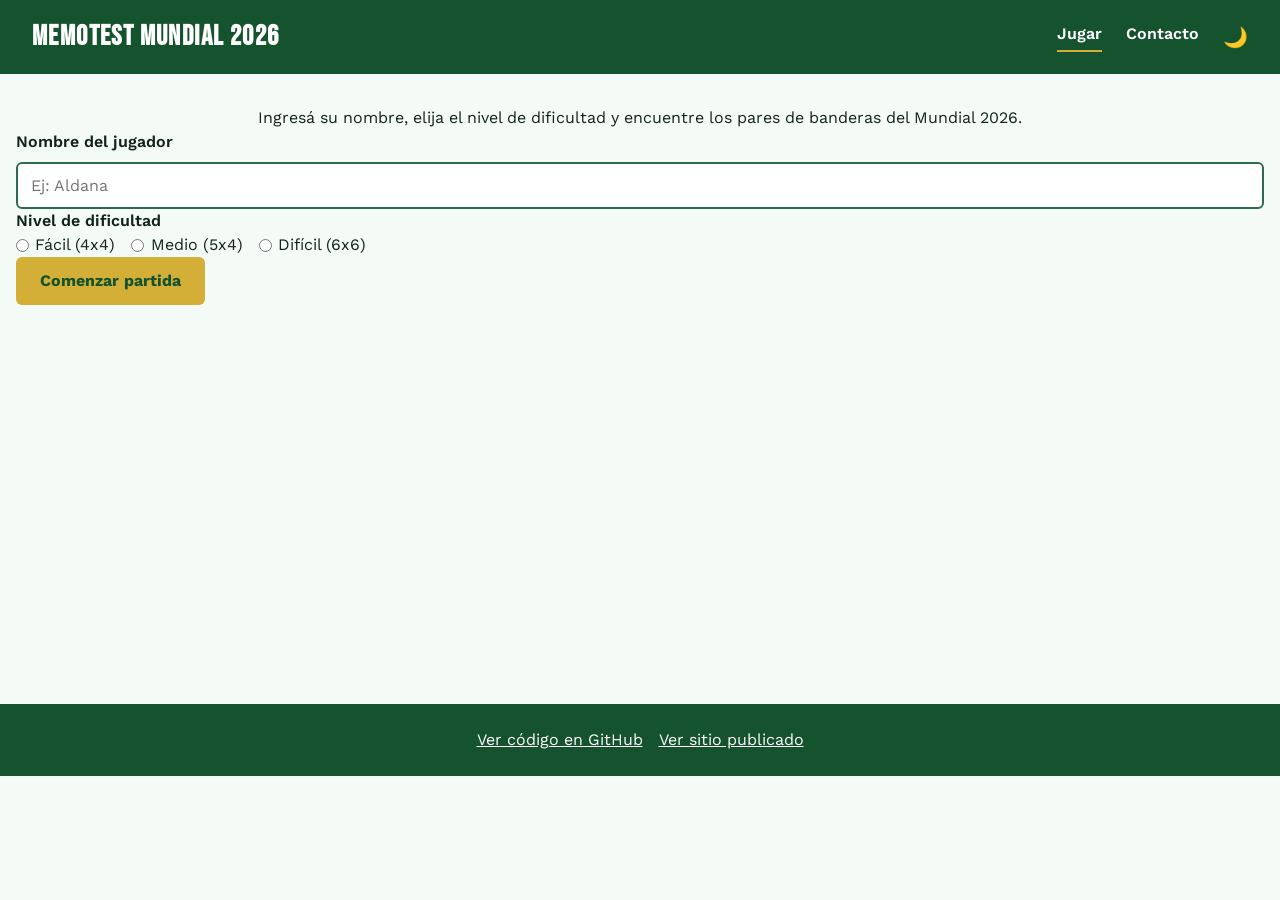
==== html/index.html @ a3298aa1 "Agregar sistema de puntaje e intentos" ====
<!DOCTYPE html>
<html lang="es">

<head>
  <meta charset="UTF-8">
  <meta name="viewport" content="width=device-width, initial-scale=1.0">
  <title>Memotest Mundial 2026</title>
  <link rel="preconnect" href="https://fonts.googleapis.com">
  <link rel="preconnect" href="https://fonts.gstatic.com" crossorigin>
  <link href="https://fonts.googleapis.com/css2?family=Bebas+Neue&family=Work+Sans:wght@400;600;700&display=swap" rel="stylesheet">
  <link rel="stylesheet" href="../css/reset.css">
  <link rel="stylesheet" href="../css/estilos.css">
</head>


<body>
  <header class="encabezado">
    <h1 class="titulo-principal">Memotest Mundial 2026</h1>
    <nav class="navegacion">
      <a href="index.html" class="enlace-nav enlace-nav--activo">Jugar</a>
      <a href="contacto.html" class="enlace-nav">Contacto</a>
      <button type="button" id="botonTema" class="boton-tema" aria-label="Cambiar modo claro u oscuro">🌙</button>
    </nav>
  </header>

  <main class="contenido-principal">
    <section id="pantallaInicio" class="pantalla-inicio">
    </section>
      <p class="texto-intro">Ingresá su nombre, elija el nivel de dificultad y encuentre los pares de banderas del Mundial 2026.</p>

      <div class="campo-formulario">
        <label for="campoNombre" class="etiqueta-campo">Nombre del jugador</label>
        <input type="text" id="campoNombre" class="entrada-texto" maxlength="20" placeholder="Ej: Aldana">
        <p id="errorNombre" class="mensaje-error oculto"></p>
      </div>

      <fieldset class="campo-formulario campo-nivel">
        <legend class="etiqueta-campo">Nivel de dificultad</legend>
        <div class="opciones-nivel">
          
          <label class="opcion-nivel">
            <input type="radio" name="nivel" value="facil">
            Fácil (4x4)
          </label>
          <label class="opcion-nivel">
            <input type="radio" name="nivel" value="medio">
            Medio (5x4)
          </label>
          <label class="opcion-nivel">
            <input type="radio" name="nivel" value="dificil">
            Difícil (6x6)
          </label>
        </div>
        <p id="errorNivel" class="mensaje-error oculto"></p>
      </fieldset>

      <button type="button" id="botonComenzar" class="boton-principal">Comenzar partida</button>
    <section id="pantallaJuego" class="pantalla-juego oculto">
    </section>
  </main>

  <footer class="pie-pagina">
    <a href="https://github.com/AldanaMunoz/MemotestDAW_Grupo4.git" target="_blank" rel="noopener noreferrer" class="enlace-externo">Ver código en GitHub</a>
    <a href="https://AldanaMunoz.github.io/MemotestDAW_Grupo4/" target="_blank" rel="noopener noreferrer" class="enlace-externo">Ver sitio publicado</a>
  </footer>

  <script src="../js/validaciones.js"></script>
  <script src="../js/principal.js"></script>
  <script src="js/temporizador.js"></script>
  <script src="js/juego.js"></script>
  <script src="js/puntaje.js"></script>
</body>

</html>
---- css/estilos.css ----
/* ===== Variables de diseno ===== */

:root {
  --color-cancha-oscuro: #14532d;
  --color-cancha-claro: #2d6a4f;
  --color-dorado: #d4af37;
  --color-dorado-oscuro: #b8932e;
  --color-error: #e63946;
  --color-texto-claro: #ffffff;

  --color-fondo: #f4fbf7;
  --color-texto: #10241a;
  --color-superficie: #ffffff;

  --fuente-titulos: "Bebas Neue", sans-serif;
  --fuente-texto: "Work Sans", sans-serif;
}

/* ===== Base ===== */

body {
  font-family: var(--fuente-texto);
  background-color: var(--color-fondo);
  color: var(--color-texto);
}

.titulo-principal {
  font-family: var(--fuente-titulos);
  font-size: 1.75rem;
  letter-spacing: 0.05em;
}

.oculto {
  display: none !important;
}

/* ===== Encabezado ===== */

.encabezado {
  display: flex;
  justify-content: space-between;
  align-items: center;
  flex-wrap: wrap;
  gap: 1rem;
  padding: 1rem 2rem;
  background-color: var(--color-cancha-oscuro);
  color: var(--color-texto-claro);
}

.navegacion {
  display: flex;
  align-items: center;
  gap: 1.5rem;
}

.enlace-nav {
  font-weight: 600;
  padding-bottom: 0.25rem;
  border-bottom: 2px solid transparent;
}

.enlace-nav--activo {
  border-bottom-color: var(--color-dorado);
}

.boton-tema {
  font-size: 1.25rem;
}

/* ===== Contenido principal ===== */

.contenido-principal {
  min-height: 70vh;
  padding: 2rem 1rem;
}

.pantalla-inicio,
.pantalla-juego,
.pantalla-contacto {
  display: flex;
  flex-direction: column;
  align-items: center;
  gap: 1.5rem;
  max-width: 600px;
  margin: 0 auto;
}

/* ===== Pie de pagina ===== */

.pie-pagina {
  display: flex;
  justify-content: center;
  gap: 1rem;
  flex-wrap: wrap;
  padding: 1.5rem;
  background-color: var(--color-cancha-oscuro);
  color: var(--color-texto-claro);
}

.enlace-externo {
  text-decoration: underline;
}

.texto-intro {
  text-align: center;
}

.campo-formulario {
  display: flex;
  flex-direction: column;
  gap: 0.5rem;
  width: 100%;
}

.etiqueta-campo {
  font-weight: 600;
}

.entrada-texto {
  padding: 0.6rem 0.8rem;
  border: 2px solid var(--color-cancha-claro);
  border-radius: 6px;
  font-size: 1rem;
  background-color: var(--color-superficie);
  color: var(--color-texto);
}

.entrada-textarea {
  resize: vertical;
  font-family: var(--fuente-texto);
}

.campo-nivel {
  border: none;
  padding: 0;
  margin: 0;
}

.opciones-nivel {
  display: flex;
  flex-wrap: wrap;
  gap: 1rem;
}

.opcion-nivel {
  display: flex;
  align-items: center;
  gap: 0.4rem;
}

.mensaje-error {
  color: var(--color-error);
  font-size: 0.9rem;
  font-weight: 600;
}

.boton-principal {
  padding: 0.75rem 1.5rem;
  background-color: var(--color-dorado);
  color: var(--color-cancha-oscuro);
  font-weight: 700;
  border-radius: 6px;
  font-size: 1rem;
}

.boton-principal:hover {
  background-color: var(--color-dorado-oscuro);
}
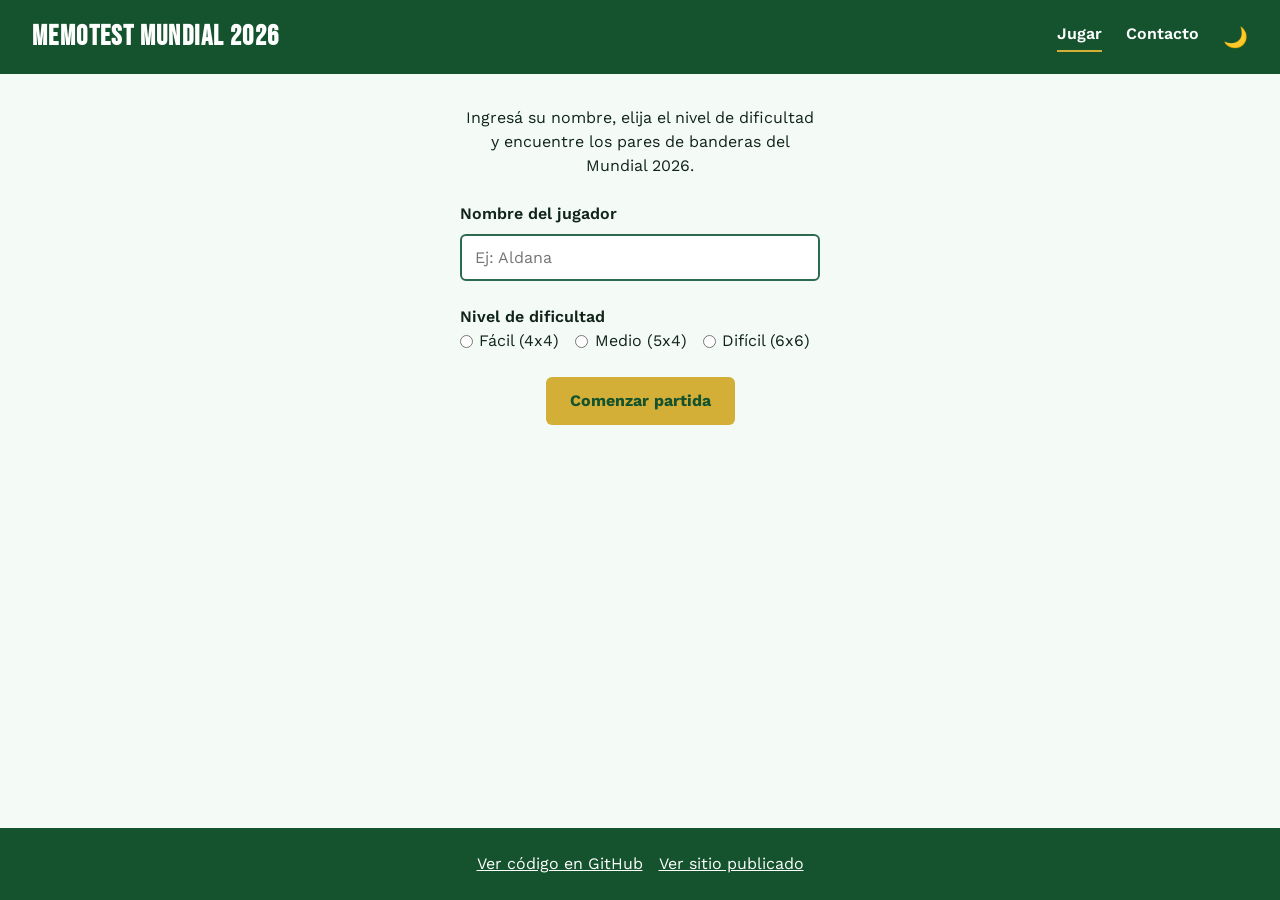
==== commit 26ae2ea0: "Fix disposicion y tamaño de cartas" ====
--- a/html/index.html
+++ b/html/index.html
@@ -25,7 +25,6 @@
 
   <main class="contenido-principal">
     <section id="pantallaInicio" class="pantalla-inicio">
-    </section>
       <p class="texto-intro">Ingresá su nombre, elija el nivel de dificultad y encuentre los pares de banderas del Mundial 2026.</p>
 
       <div class="campo-formulario">
@@ -55,7 +54,81 @@
       </fieldset>
 
       <button type="button" id="botonComenzar" class="boton-principal">Comenzar partida</button>
+    </section>
     <section id="pantallaJuego" class="pantalla-juego oculto">
+      <div class="panel-estado">
+        <p class="dato-estado">Jugador: <span id="valorJugador"></span></p>
+        <p class="dato-estado">Nivel: <span id="valorNivel"></span></p>
+        <p class="dato-estado">Intentos: <span id="valorIntentos">0</span></p>
+        <p class="dato-estado">Errores: <span id="valorErrores">0</span></p>
+        <p class="dato-estado">Puntaje: <span id="valorPuntaje">0</span></p>
+        <p class="dato-estado">Tiempo: <span id="valorTiempo">00:00</span></p>
+      </div>
+      <div id="tablero" class="tablero"></div>
+
+      <div id="modalFinal" class="modal oculto">
+        <div class="modal-contenido">
+          <h2 class="modal-titulo">¡Partida completada!</h2>
+          <p>Jugador: <span id="finalJugador"></span></p>
+          <p>Nivel: <span id="finalNivel"></span></p>
+          <p>Intentos: <span id="finalIntentos"></span></p>
+          <p>Errores: <span id="finalErrores"></span></p>
+          <p>Tiempo: <span id="finalTiempo"></span></p>
+          <p>Puntaje final: <span id="finalPuntaje"></span></p>
+          <div class="acciones-modal">
+            <button type="button" id="botonJugarDeNuevo" class="boton-principal">Jugar de nuevo</button>
+            <button type="button" id="botonCambiarJugador" class="boton-secundario">Cambiar jugador o nivel</button>
+          </div>
+        </div>
+      </div>
+
+      <div class="acciones-juego">
+        <button type="button" id="botonRanking" class="boton-secundario">Ver ranking</button>
+      </div>
+
+      <div id="modalRanking" class="modal oculto">
+        <div class="modal-contenido">
+          <h2 class="modal-titulo">Ranking de partidas</h2>
+          <div class="controles-ranking">
+            <label for="selectorOrden">Ordenar por</label>
+            <select id="selectorOrden">
+              <option value="puntaje">Puntaje</option>
+              <option value="fecha">Fecha</option>
+              <option value="duracion">Duración</option>
+              <option value="nivel">Nivel</option>
+            </select>
+          </div>
+          <table class="tabla-ranking">
+            <thead>
+              <tr>
+                <th>Jugador</th>
+                <th>Nivel</th>
+                <th>Puntaje</th>
+                <th>Intentos</th>
+                <th>Errores</th>
+                <th>Tiempo</th>
+                <th>Fecha</th>
+              </tr>
+            </thead>
+            <tbody id="cuerpoTablaRanking"></tbody>
+          </table>
+          <div class="acciones-modal">
+            <button type="button" id="botonBorrarRanking" class="boton-peligro">Borrar historial</button>
+            <button type="button" id="botonCerrarRanking" class="boton-secundario">Cerrar</button>
+          </div>
+        </div>
+      </div>
+
+      <div id="modalConfirmarBorrado" class="modal oculto">
+        <div class="modal-contenido">
+          <h2 class="modal-titulo">¿Borrar todo el historial?</h2>
+          <p>Esta acción no se puede deshacer.</p>
+          <div class="acciones-modal">
+            <button type="button" id="botonConfirmarBorrado" class="boton-peligro">Sí, borrar</button>
+            <button type="button" id="botonCancelarBorrado" class="boton-secundario">Cancelar</button>
+          </div>
+        </div>
+      </div>
     </section>
   </main>
 
@@ -66,9 +139,13 @@
 
   <script src="../js/validaciones.js"></script>
   <script src="../js/principal.js"></script>
-  <script src="js/temporizador.js"></script>
-  <script src="js/juego.js"></script>
-  <script src="js/puntaje.js"></script>
+  <script src="../js/datos.js"></script>
+  <script src="../js/tablero.js"></script>
+  <script src="../js/temporizador.js"></script>
+  <script src="../js/juego.js"></script>
+  <script src="../js/puntaje.js"></script>
+  <script src="../js/ranking.js"></script>
+  <script src="../js/tema.js"></script>
 </body>
 
-</html>+</html>
--- a/css/estilos.css
+++ b/css/estilos.css
@@ -22,6 +22,10 @@
   font-family: var(--fuente-texto);
   background-color: var(--color-fondo);
   color: var(--color-texto);
+  min-height: 100vh;
+  overflow-x: hidden;
+  display: flex;
+  flex-direction: column;
 }
 
 .titulo-principal {
@@ -70,8 +74,14 @@
 /* ===== Contenido principal ===== */
 
 .contenido-principal {
-  min-height: 70vh;
+  flex: 1;
+  width: 100%;
   padding: 2rem 1rem;
+  display: flex;
+  flex-wrap: wrap;
+  align-items: flex-start;
+  justify-content: center;
+  gap: 2rem;
 }
 
 .pantalla-inicio,
@@ -83,6 +93,16 @@
   gap: 1.5rem;
   max-width: 600px;
   margin: 0 auto;
+}
+
+.pantalla-inicio {
+  flex: 0 1 360px;
+}
+
+.pantalla-juego {
+  flex: 1 1 560px;
+  max-width: 860px;
+  width: 100%;
 }
 
 /* ===== Pie de pagina ===== */
@@ -165,4 +185,237 @@
 
 .boton-principal:hover {
   background-color: var(--color-dorado-oscuro);
-}+}
+
+.panel-estado {
+  display: flex;
+  flex-wrap: wrap;
+  gap: 1rem;
+  justify-content: center;
+  background-color: var(--color-superficie);
+  padding: 0.75rem 1.25rem;
+  border-radius: 8px;
+  width: 100%;
+}
+
+.dato-estado {
+  font-weight: 600;
+  font-size: 0.9rem;
+}
+
+.tablero {
+  --columnas-tablero: 4;
+  --tamano-carta: 80px;
+  display: grid;
+  grid-template-columns: repeat(var(--columnas-tablero), var(--tamano-carta));
+  gap: 0.6rem;
+  justify-content: center;
+  max-width: 100%;
+  width: fit-content;
+  margin: 0 auto;
+}
+
+.tablero--medio {
+  --columnas-tablero: 5;
+}
+
+.tablero--dificil {
+  --columnas-tablero: 9;
+}
+
+.carta {
+  width: var(--tamano-carta);
+  aspect-ratio: 1;
+  perspective: 800px;
+  background: none;
+  padding: 0;
+}
+
+.carta-interior {
+  display: block;
+  position: relative;
+  width: 100%;
+  height: 100%;
+  transition: transform 0.5s;
+  transform-style: preserve-3d;
+}
+
+.carta.carta-volteada .carta-interior,
+.carta.carta-encontrada .carta-interior {
+  transform: rotateY(180deg);
+}
+
+.carta-cara {
+  position: absolute;
+  top: 0;
+  left: 0;
+  width: 100%;
+  height: 100%;
+  display: flex;
+  flex-direction: column;
+  align-items: center;
+  justify-content: center;
+  backface-visibility: hidden;
+  border-radius: 8px;
+}
+
+.carta-dorso {
+  background-color: var(--color-cancha-claro);
+  font-size: 1.5rem;
+}
+
+.carta-frente {
+  background-color: var(--color-superficie);
+  border: 2px solid var(--color-dorado);
+  transform: rotateY(180deg);
+  gap: 0.15rem;
+}
+
+.carta-bandera {
+  font-size: 1.4rem;
+}
+
+.carta-nombre {
+  font-size: 0.65rem;
+  text-align: center;
+  max-width: 100%;
+  padding: 0 4px;
+  line-height: 1.1;
+  overflow-wrap: break-word;
+}
+
+.acciones-juego {
+  display: flex;
+  justify-content: center;
+}
+
+.modal {
+  position: fixed;
+  top: 0;
+  left: 0;
+  width: 100%;
+  height: 100%;
+  background-color: rgba(8, 20, 13, 0.65);
+  display: flex;
+  align-items: center;
+  justify-content: center;
+  padding: 1rem;
+  z-index: 10;
+}
+
+.modal.oculto {
+  display: none;
+}
+
+.modal-contenido {
+  background-color: var(--color-superficie);
+  color: var(--color-texto);
+  padding: 1.5rem;
+  border-radius: 10px;
+  max-width: 480px;
+  width: 100%;
+  max-height: 85vh;
+  overflow-y: auto;
+  display: flex;
+  flex-direction: column;
+  gap: 0.75rem;
+}
+
+.modal-titulo {
+  font-family: var(--fuente-titulos);
+  font-size: 1.5rem;
+  letter-spacing: 0.03em;
+}
+
+.acciones-modal {
+  display: flex;
+  gap: 0.75rem;
+  flex-wrap: wrap;
+}
+
+.boton-secundario {
+  padding: 0.6rem 1.2rem;
+  background-color: var(--color-cancha-claro);
+  color: var(--color-texto-claro);
+  border-radius: 6px;
+  font-weight: 600;
+}
+
+.boton-peligro {
+  padding: 0.6rem 1.2rem;
+  background-color: var(--color-error);
+  color: var(--color-texto-claro);
+  border-radius: 6px;
+  font-weight: 600;
+}
+
+.controles-ranking {
+  display: flex;
+  align-items: center;
+  gap: 0.5rem;
+}
+
+.tabla-ranking {
+  width: 100%;
+  border-collapse: collapse;
+  font-size: 0.85rem;
+}
+
+.tabla-ranking th,
+.tabla-ranking td {
+  border-bottom: 1px solid var(--color-cancha-claro);
+  padding: 0.4rem;
+  text-align: left;
+}
+
+/* ===== Tema ===== */
+
+[data-tema="oscuro"] {
+  --color-fondo: #0d1b14;
+  --color-texto: #f4fbf7;
+  --color-superficie: #16321f;
+}
+
+.formulario-contacto {
+  width: 100%;
+  display: flex;
+  flex-direction: column;
+  gap: 1rem;
+}
+
+@media (max-width: 768px) {
+  .encabezado {
+    padding: 1rem;
+  }
+
+  .panel-estado {
+    gap: 0.6rem;
+  }
+
+  .tablero {
+    --tamano-carta: min(80px, calc((100vw - 3.8rem) / 4));
+  }
+
+  .tablero--medio {
+    --tamano-carta: min(80px, calc((100vw - 4.4rem) / 5));
+  }
+
+  .tablero--dificil {
+    --columnas-tablero: 6;
+    --tamano-carta: min(80px, calc((100vw - 5rem) / 6));
+  }
+}
+
+@media (max-width: 480px) {
+  .titulo-principal {
+    font-size: 1.3rem;
+  }
+
+  .navegacion {
+    gap: 0.75rem;
+  }
+
+  .tablero--dificil .carta-nombre {
+    display: none;
+  }
+}
